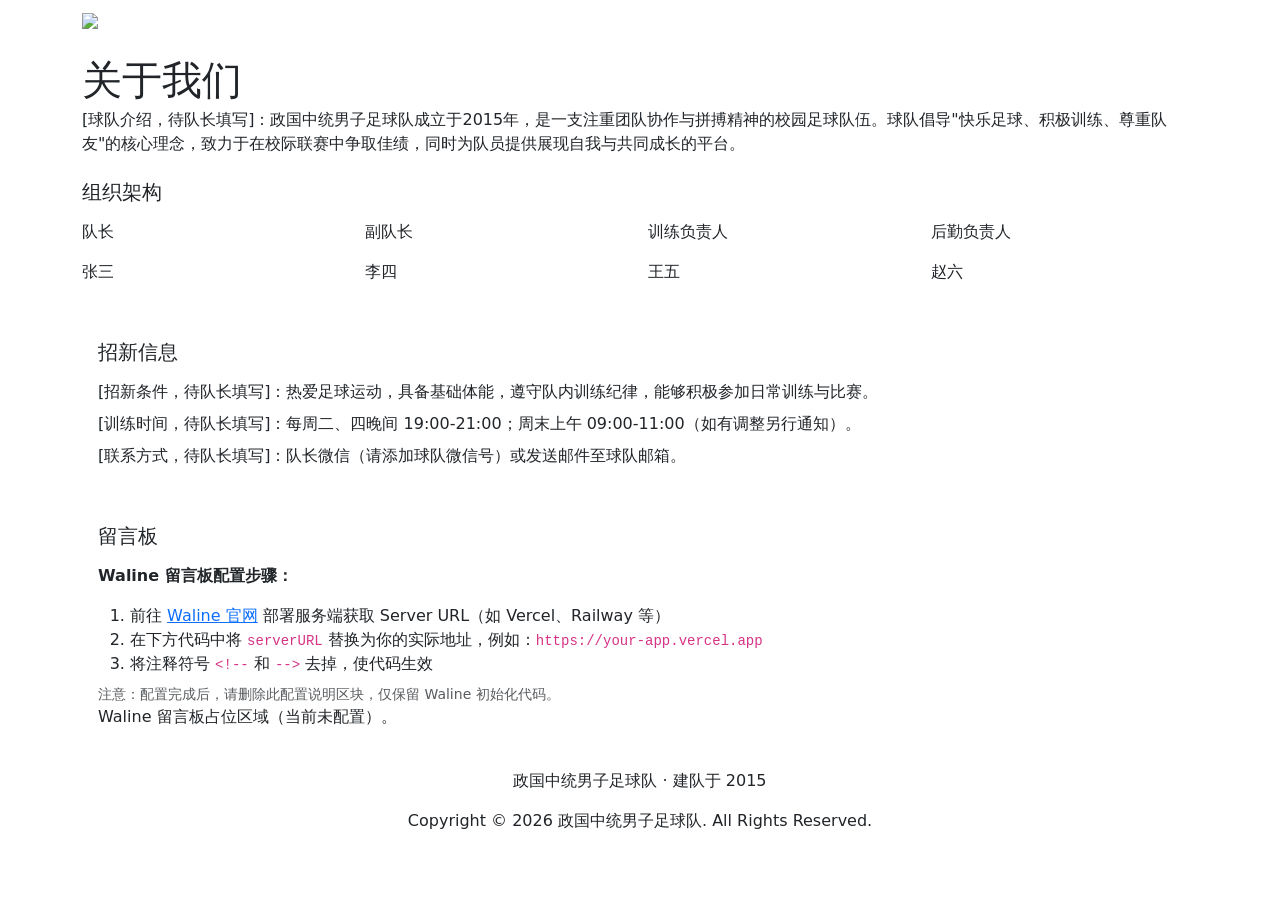
==== about.html @ 297b3bdf "Add files via upload" ====
<!doctype html>
<html lang="zh-CN">
  <head>
    <meta charset="UTF-8">
    <meta name="viewport" content="width=device-width, initial-scale=1.0">
    <title>政国中统男子足球队 | 关于我们</title>
    <link rel="stylesheet" href="https://cdn.jsdelivr.net/npm/bootstrap@5.3.0/dist/css/bootstrap.min.css">
    <link rel="stylesheet" href="https://cdn.jsdelivr.net/npm/bootstrap-icons@1.11.3/font/bootstrap-icons.css">
    <link rel="stylesheet" href="css/style.css">
  </head>
  <body>
    <nav class="navbar navbar-expand-lg navbar-dark team-navbar sticky-top" aria-label="主导航">
      <div class="container">
        <a class="navbar-brand d-flex align-items-center" href="index.html">
          <img src="img/logo-placeholder.png" alt="球队 Logo 占位" class="team-logo me-2">
          <span>政国中统足球队</span>
        </a>
        <button class="navbar-toggler text-white border border-light" type="button" data-bs-toggle="collapse" data-bs-target="#mainNavbar" aria-controls="mainNavbar" aria-expanded="false" aria-label="切换导航">
          <span class="navbar-toggler-icon"></span>
        </button>
        <div class="collapse navbar-collapse" id="mainNavbar">
          <ul class="navbar-nav ms-auto mb-2 mb-lg-0 gap-lg-2">
            <li class="nav-item"><a class="nav-link" href="index.html">首页</a></li>
            <li class="nav-item"><a class="nav-link" href="history.html">球队历史</a></li>
            <li class="nav-item"><a class="nav-link" href="roster.html">球队阵容</a></li>
            <li class="nav-item"><a class="nav-link" href="matches.html">赛事战绩</a></li>
            <li class="nav-item"><a class="nav-link" href="honors.html">荣誉殿堂</a></li>
            <li class="nav-item"><a class="nav-link" href="gallery.html">相册</a></li>
            <li class="nav-item"><a class="nav-link active" href="about.html">关于我们</a></li>
          </ul>
        </div>
      </div>
    </nav>

    <main class="section-block">
      <div class="container">
        <section class="mb-4">
          <h1 class="section-heading mb-1">关于我们</h1>
          <p class="section-subheading">[球队介绍，待队长填写]：政国中统男子足球队成立于2015年，是一支注重团队协作与拼搏精神的校园足球队伍。球队倡导"快乐足球、积极训练、尊重队友"的核心理念，致力于在校际联赛中争取佳绩，同时为队员提供展现自我与共同成长的平台。</p>
        </section>

        <section class="mb-4">
          <h2 class="h5 mb-3">组织架构</h2>
          <div class="row g-3 org-grid">
            <div class="col-6 col-lg-3">
              <article class="about-card">
                <p class="org-role">队长</p>
                <p class="org-name">张三</p>
              </article>
            </div>
            <div class="col-6 col-lg-3">
              <article class="about-card">
                <p class="org-role">副队长</p>
                <p class="org-name">李四</p>
              </article>
            </div>
            <div class="col-6 col-lg-3">
              <article class="about-card">
                <p class="org-role">训练负责人</p>
                <p class="org-name">王五</p>
              </article>
            </div>
            <div class="col-6 col-lg-3">
              <article class="about-card">
                <p class="org-role">后勤负责人</p>
                <p class="org-name">赵六</p>
              </article>
            </div>
          </div>
        </section>

        <section class="about-card p-3 mb-4">
          <h2 class="h5 mb-3">招新信息</h2>
          <p class="mb-2">[招新条件，待队长填写]：热爱足球运动，具备基础体能，遵守队内训练纪律，能够积极参加日常训练与比赛。</p>
          <p class="mb-2">[训练时间，待队长填写]：每周二、四晚间 19:00-21:00；周末上午 09:00-11:00（如有调整另行通知）。</p>
          <p class="mb-0">[联系方式，待队长填写]：队长微信（请添加球队微信号）或发送邮件至球队邮箱。</p>
        </section>

        <section class="about-card p-3">
          <h2 class="h5 mb-3">留言板</h2>
          <!-- Waline 留言板配置说明（完成配置后，将下方代码取消注释即可启用） -->
          <div class="waline-config-guide">
            <p><strong>Waline 留言板配置步骤：</strong></p>
            <ol class="mb-2">
              <li>前往 <a href="https://waline.js.org/" target="_blank">Waline 官网</a> 部署服务端获取 Server URL（如 Vercel、Railway 等）</li>
              <li>在下方代码中将 <code>serverURL</code> 替换为你的实际地址，例如：<code>https://your-app.vercel.app</code></li>
              <li>将注释符号 <code>&lt;!--</code> 和 <code>--&gt;</code> 去掉，使代码生效</li>
            </ol>
            <p class="mb-0 text-muted small">注意：配置完成后，请删除此配置说明区块，仅保留 Waline 初始化代码。</p>
          </div>
          <!--
          <link rel="stylesheet" href="https://unpkg.com/@waline/client@v3/dist/waline.css" />
          <div id="waline"></div>
          <script type="module">
            import { init } from "https://unpkg.com/@waline/client@v3/dist/waline.js";
            init({
              el: "#waline",
              serverURL: "https://your-waline-server.vercel.app",
              path: window.location.pathname
            });
          </script>
          -->
          <div class="placeholder-box">Waline 留言板占位区域（当前未配置）。</div>
        </section>
      </div>
    </main>

    <footer class="team-footer py-4">
      <div class="container text-center">
        <p>政国中统男子足球队 · 建队于 2015</p>
        <p>Copyright © <span id="footerYear"></span> 政国中统男子足球队. All Rights Reserved.</p>
      </div>
    </footer>

    <script src="https://cdn.jsdelivr.net/npm/bootstrap@5.3.0/dist/js/bootstrap.bundle.min.js"></script>
    <script src="js/main.js"></script>
  </body>
</html>
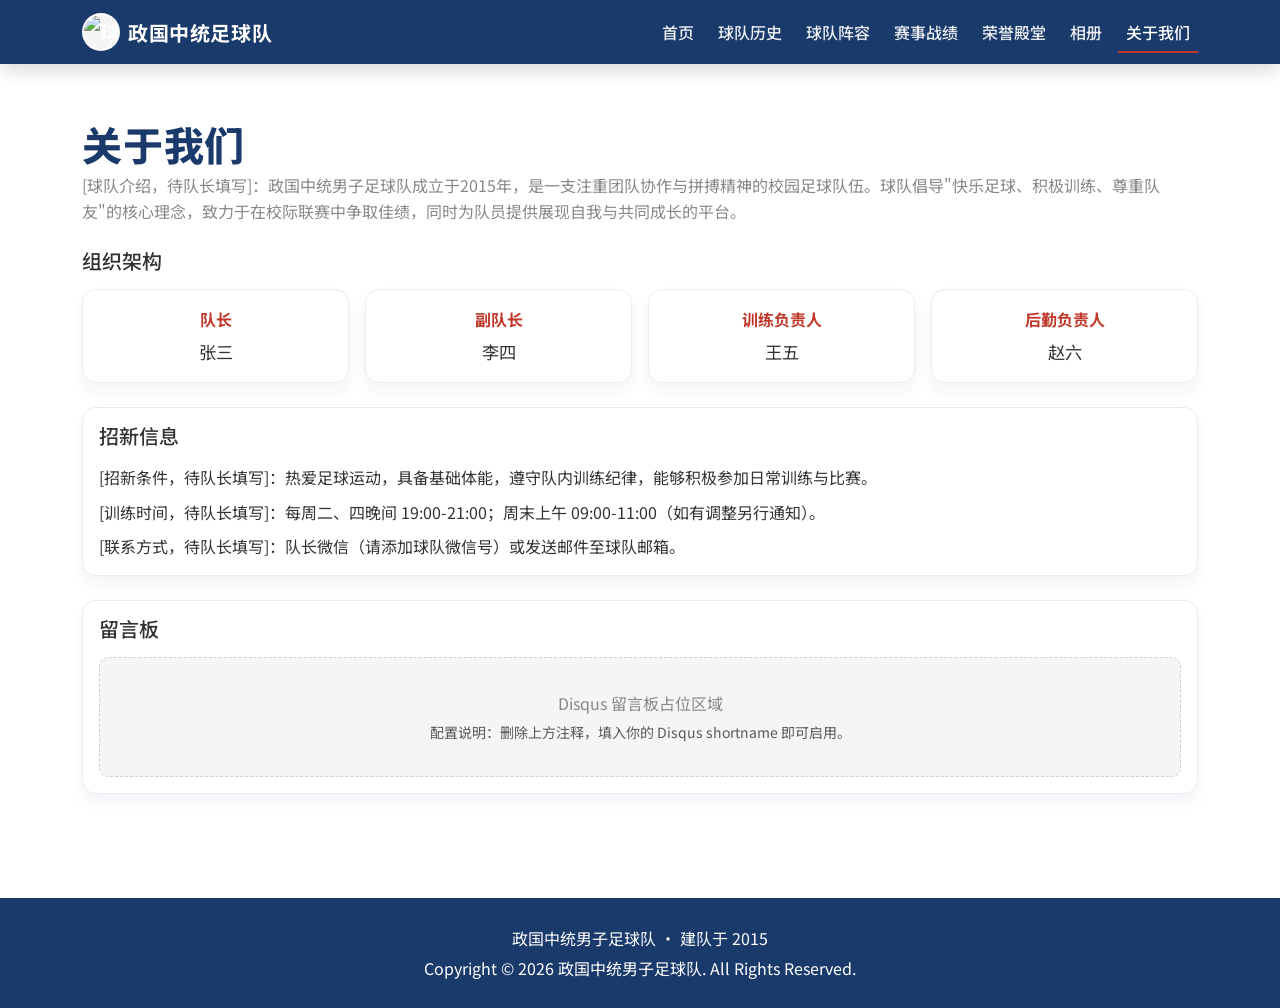
==== commit 25cf9f6d: "Add files via upload" ====
--- a/about.html
+++ b/about.html
@@ -78,29 +78,39 @@
 
         <section class="about-card p-3">
           <h2 class="h5 mb-3">留言板</h2>
-          <!-- Waline 留言板配置说明（完成配置后，将下方代码取消注释即可启用） -->
-          <div class="waline-config-guide">
-            <p><strong>Waline 留言板配置步骤：</strong></p>
-            <ol class="mb-2">
-              <li>前往 <a href="https://waline.js.org/" target="_blank">Waline 官网</a> 部署服务端获取 Server URL（如 Vercel、Railway 等）</li>
-              <li>在下方代码中将 <code>serverURL</code> 替换为你的实际地址，例如：<code>https://your-app.vercel.app</code></li>
-              <li>将注释符号 <code>&lt;!--</code> 和 <code>--&gt;</code> 去掉，使代码生效</li>
-            </ol>
-            <p class="mb-0 text-muted small">注意：配置完成后，请删除此配置说明区块，仅保留 Waline 初始化代码。</p>
+          <div id="disqus_thread"></div>
+          <noscript>请启用 JavaScript 查看留言板。</noscript>
+          <!--
+          Disqus 留言板配置步骤：
+          1. 前往 https://disqus.com 注册账号并创建站点，获取你的 shortname
+          2. 将下方的 "your-team-shortname" 替换为你的实际 shortname
+          3. 删除这些注释和 noscript 标签之间的所有内容，保留脚本标签
+          -->
+          <script>
+            /**
+             * Disqus 留言板配置
+             *
+             * 启用步骤：
+             * 1. 打开 https://disqus.com 注册并创建站点（选择 "I want to install Disqus on my site"）
+             * 2. Website Name 即你的 shortname，例如 "zhongtong-football"
+             * 3. 将下方的 shortname 替换为你的实际值
+             * 4. 将此 <script> 标签上方的 HTML 注释删除即可生效
+             */
+            var disqus_config = function () {
+              // this.page.url = window.location.href;
+              // this.page.identifier = window.location.pathname;
+            };
+            (function() {
+              var d = document, s = d.createElement('script');
+              s.src = 'https://your-team-shortname.disqus.com/embed.js';
+              s.setAttribute('data-timestamp', +new Date());
+              (d.head || d.body).appendChild(s);
+            })();
+          </script>
+          <div class="placeholder-box">
+            <p class="mb-1">Disqus 留言板占位区域</p>
+            <p class="mb-0 small text-muted">配置说明：删除上方注释，填入你的 Disqus shortname 即可启用。</p>
           </div>
-          <!--
-          <link rel="stylesheet" href="https://unpkg.com/@waline/client@v3/dist/waline.css" />
-          <div id="waline"></div>
-          <script type="module">
-            import { init } from "https://unpkg.com/@waline/client@v3/dist/waline.js";
-            init({
-              el: "#waline",
-              serverURL: "https://your-waline-server.vercel.app",
-              path: window.location.pathname
-            });
-          </script>
-          -->
-          <div class="placeholder-box">Waline 留言板占位区域（当前未配置）。</div>
         </section>
       </div>
     </main>
--- a/css/style.css
+++ b/css/style.css
@@ -0,0 +1,863 @@
+@import url("https://fonts.googleapis.com/css2?family=Noto+Sans+SC:wght@400;500;700;800&family=Teko:wght@500;700&display=swap");
+
+:root {
+  --team-white: #ffffff;
+  --team-blue: #1a3a6b;
+  --team-red: #c0392b;
+  --neutral-bg: #f5f5f5;
+  --text-main: #333333;
+  --text-muted: #888888;
+  --border-light: #e6e6e6;
+}
+
+* {
+  box-sizing: border-box;
+}
+
+body {
+  margin: 0;
+  color: var(--text-main);
+  background-color: var(--team-white);
+  font-family: "Noto Sans SC", "Microsoft YaHei", sans-serif;
+  line-height: 1.65;
+}
+
+a {
+  color: var(--team-blue);
+}
+
+a:hover {
+  color: var(--team-red);
+}
+
+.section-block {
+  padding: 3.5rem 0;
+}
+
+.section-heading {
+  margin-bottom: 1.4rem;
+  color: var(--team-blue);
+  font-weight: 800;
+  letter-spacing: 0.02em;
+}
+
+.section-subheading {
+  color: var(--text-muted);
+  margin-bottom: 1.5rem;
+}
+
+.team-navbar {
+  background-color: var(--team-blue);
+  box-shadow: 0 6px 18px rgba(0, 0, 0, 0.15);
+}
+
+.team-navbar .navbar-brand {
+  color: var(--team-white);
+  font-weight: 700;
+  letter-spacing: 0.03em;
+}
+
+.team-navbar .navbar-brand:hover {
+  color: var(--team-white);
+}
+
+.team-logo {
+  width: 38px;
+  height: 38px;
+  object-fit: cover;
+  border-radius: 50%;
+  border: 2px solid rgba(255, 255, 255, 0.8);
+  background: var(--neutral-bg);
+}
+
+.team-navbar .nav-link {
+  color: rgba(255, 255, 255, 0.92);
+  font-weight: 500;
+  border-bottom: 2px solid transparent;
+  padding-bottom: 0.35rem;
+}
+
+.team-navbar .nav-link:hover,
+.team-navbar .nav-link:focus {
+  color: var(--team-white);
+  border-bottom-color: rgba(192, 57, 43, 0.65);
+}
+
+.team-navbar .nav-link.active {
+  color: var(--team-white);
+  border-bottom-color: var(--team-red);
+}
+
+.hero-section {
+  position: relative;
+}
+
+.hero-carousel {
+  overflow: hidden;
+}
+
+.hero-slide {
+  position: relative;
+  min-height: 520px;
+  height: 62vh;
+  display: flex;
+  align-items: center;
+  color: var(--team-white);
+}
+
+.hero-slide::after {
+  content: "";
+  position: absolute;
+  inset: 0;
+  background-image: radial-gradient(circle at 20% 20%, rgba(255, 255, 255, 0.18), transparent 42%),
+    radial-gradient(circle at 80% 70%, rgba(255, 255, 255, 0.14), transparent 38%);
+}
+
+.slide-1 {
+  background: linear-gradient(135deg, #122748 0%, #1a3a6b 48%, #204a85 100%);
+}
+
+.slide-2 {
+  background: linear-gradient(135deg, #1a3a6b 0%, #2e578f 55%, #4b7bb3 100%);
+}
+
+.slide-3 {
+  background: linear-gradient(135deg, #0f2b55 0%, #375d94 45%, #8a2f2f 100%);
+}
+
+.slide-4 {
+  background: linear-gradient(135deg, #1a3a6b 0%, #203f71 55%, #c0392b 100%);
+}
+
+.slide-5 {
+  background: linear-gradient(135deg, #112440 0%, #1a3a6b 50%, #435f85 100%);
+}
+
+.hero-content {
+  position: relative;
+  z-index: 2;
+  max-width: 780px;
+}
+
+.hero-title {
+  margin-bottom: 1rem;
+  color: var(--team-white);
+  font-family: "Teko", sans-serif;
+  font-size: clamp(2.6rem, 7.5vw, 5.2rem);
+  letter-spacing: 0.06em;
+  line-height: 1;
+}
+
+.hero-subtitle {
+  max-width: 680px;
+  font-size: 1.08rem;
+  color: rgba(255, 255, 255, 0.92);
+}
+
+.hero-caption {
+  font-size: 0.95rem;
+  color: rgba(255, 255, 255, 0.85);
+}
+
+.stats-row {
+  margin-top: -4.4rem;
+  position: relative;
+  z-index: 3;
+}
+
+.stat-card {
+  background: var(--team-white);
+  border-radius: 0.85rem;
+  border: 1px solid var(--border-light);
+  box-shadow: 0 14px 30px rgba(17, 33, 58, 0.12);
+  text-align: center;
+  padding: 1rem 0.75rem;
+  height: 100%;
+}
+
+.stat-label {
+  font-size: 0.93rem;
+  color: var(--text-muted);
+  margin-bottom: 0.35rem;
+}
+
+.stat-value {
+  margin: 0;
+  color: var(--team-blue);
+  font-family: "Teko", sans-serif;
+  font-size: 2.1rem;
+  line-height: 1;
+}
+
+.match-ticker {
+  margin-top: 1.5rem;
+  background-color: var(--team-red);
+  color: var(--team-white);
+  border-radius: 0.75rem;
+}
+
+.match-item {
+  padding: 1rem 1.15rem;
+}
+
+.match-item strong {
+  display: block;
+  font-size: 1.05rem;
+  margin-bottom: 0.25rem;
+}
+
+.news-card {
+  border: 1px solid #ebeff5;
+  border-top: 4px solid var(--team-blue);
+  border-radius: 0.85rem;
+  box-shadow: 0 10px 20px rgba(20, 40, 70, 0.08);
+  transition: transform 0.2s ease, box-shadow 0.2s ease;
+  height: 100%;
+}
+
+.news-card:hover {
+  transform: translateY(-4px);
+  box-shadow: 0 16px 28px rgba(20, 40, 70, 0.12);
+}
+
+.news-tag {
+  display: inline-block;
+  font-size: 0.75rem;
+  font-weight: 700;
+  color: var(--team-white);
+  border-radius: 999px;
+  padding: 0.2rem 0.75rem;
+  margin-bottom: 0.7rem;
+}
+
+.news-tag.battle {
+  background-color: #1f8b4c;
+}
+
+.news-tag.notice {
+  background-color: #c0392b;
+}
+
+.news-tag.honor {
+  background-color: #1a3a6b;
+}
+
+.news-tag.activity {
+  background-color: #8a5f00;
+}
+
+.news-date {
+  color: var(--text-muted);
+  font-size: 0.88rem;
+  margin-bottom: 0.65rem;
+}
+
+.news-summary-link {
+  color: var(--text-main);
+  text-decoration: none;
+}
+
+.news-summary-link:hover {
+  color: var(--team-red);
+}
+
+.news-summary-link .read-hint {
+  font-size: 0.88rem;
+  color: var(--team-red);
+  display: block;
+  margin-top: 0.45rem;
+  font-weight: 700;
+}
+
+.news-more {
+  display: none;
+  margin-top: 0.75rem;
+  padding-top: 0.65rem;
+  border-top: 1px dashed #e0e5ec;
+  font-size: 0.94rem;
+  color: var(--text-muted);
+}
+
+.news-card.expanded .news-more {
+  display: block;
+}
+
+.honor-quick-card {
+  height: 100%;
+  border-radius: 0.85rem;
+  background: var(--team-blue);
+  color: var(--team-white);
+  text-align: center;
+  padding: 1.25rem 1rem;
+}
+
+.honor-quick-card i {
+  font-size: 1.9rem;
+  margin-bottom: 0.7rem;
+}
+
+.honor-quick-card h3 {
+  font-size: 1.1rem;
+  margin-bottom: 0.35rem;
+}
+
+.honor-quick-card p {
+  margin-bottom: 0;
+  color: rgba(255, 255, 255, 0.85);
+}
+
+.preview-scroll {
+  display: flex;
+  gap: 1rem;
+  overflow-x: auto;
+  padding-bottom: 0.4rem;
+}
+
+.preview-scroll::-webkit-scrollbar {
+  height: 7px;
+}
+
+.preview-scroll::-webkit-scrollbar-thumb {
+  background: #c9d3e0;
+  border-radius: 999px;
+}
+
+.player-preview-card {
+  text-decoration: none;
+  color: inherit;
+
+  min-width: 180px;
+  max-width: 180px;
+  border-radius: 0.75rem;
+  border: 1px solid #e8edf4;
+  background: var(--team-white);
+  box-shadow: 0 8px 16px rgba(20, 40, 70, 0.06);
+  overflow: hidden;
+}
+
+.player-avatar-square {
+  width: 100%;
+  aspect-ratio: 1 / 1;
+  background: var(--neutral-bg);
+  display: flex;
+  align-items: center;
+  justify-content: center;
+  color: #9ba6b6;
+  font-size: 1.9rem;
+}
+
+.player-avatar-circle {
+  width: 84px;
+  height: 84px;
+  border-radius: 50%;
+  background: var(--neutral-bg);
+  border: 2px solid #d6dee9;
+  display: flex;
+  align-items: center;
+  justify-content: center;
+  color: #9aa6b8;
+  margin: 0 auto 0.8rem;
+  font-size: 1.75rem;
+  overflow: hidden;
+}
+
+.player-photo {
+  width: 100%;
+  height: 100%;
+  object-fit: cover;
+}
+
+.player-meta {
+  padding: 0.85rem;
+}
+
+.player-name {
+  margin: 0;
+  color: var(--team-blue);
+  font-weight: 700;
+}
+
+.player-sub {
+  margin: 0.2rem 0 0;
+  color: var(--text-muted);
+  font-size: 0.88rem;
+}
+
+.group-section {
+  margin-bottom: 2.4rem;
+}
+
+.group-title {
+  display: flex;
+  align-items: center;
+  gap: 0.62rem;
+  margin: 0 0 1rem;
+  color: var(--team-blue);
+  font-size: 1.2rem;
+  font-weight: 700;
+  letter-spacing: 0.02em;
+}
+
+.group-title::before {
+  content: "";
+  width: 4px;
+  height: 1.25em;
+  border-radius: 2px;
+  background: var(--team-red);
+}
+
+.roster-card-grid {
+  display: flex;
+  flex-wrap: wrap;
+  gap: 20px;
+  width: 100%;
+  max-width: 940px;
+}
+
+.roster-card-item {
+  flex: 0 0 calc((100% - 60px) / 4);
+  max-width: calc((100% - 60px) / 4);
+}
+
+.roster-card,
+.alumni-card,
+.honor-card,
+.about-card,
+.table-wrap {
+  border: 1px solid #e8edf4;
+  border-radius: 0.85rem;
+  box-shadow: 0 8px 16px rgba(20, 40, 70, 0.05);
+  background: var(--team-white);
+}
+
+.roster-card {
+  position: relative;
+  width: 100%;
+  height: 300px;
+  border-radius: 8px;
+  border: 1px solid #e4e9f1;
+  overflow: hidden;
+  display: flex;
+  flex-direction: column;
+  box-shadow: 0 8px 18px rgba(20, 40, 70, 0.1);
+  transition: transform 0.2s ease, box-shadow 0.2s ease;
+}
+
+.roster-card-link {
+  display: block;
+  text-decoration: none;
+  color: inherit;
+}
+
+.roster-card:hover {
+  transform: translateY(-4px);
+  box-shadow: 0 14px 24px rgba(20, 40, 70, 0.16);
+}
+
+.roster-card::after {
+  content: "";
+  position: absolute;
+  left: 0;
+  right: 0;
+  bottom: 0;
+  height: 6px;
+  background: var(--team-red);
+}
+
+.roster-card-top {
+  position: relative;
+  height: 70%;
+  background: #f0f0f0;
+  overflow: hidden;
+}
+
+.roster-avatar-wrap {
+  width: 100%;
+  height: 100%;
+  display: flex;
+  align-items: center;
+  justify-content: center;
+}
+
+.roster-avatar-wrap .player-photo {
+  width: 100%;
+  height: 100%;
+  object-fit: cover;
+}
+
+.roster-avatar-wrap .bi-person-fill {
+  color: #c2c8d3;
+  font-size: 9rem;
+  line-height: 1;
+}
+
+.roster-jersey-number {
+  position: absolute;
+  left: 0.7rem;
+  top: 0.35rem;
+  font-family: "Teko", sans-serif;
+  font-size: 2.5rem;
+  font-weight: 700;
+  color: rgba(26, 58, 107, 0.55);
+  line-height: 1;
+  z-index: 2;
+}
+
+.roster-card-info {
+  height: 30%;
+  padding: 0.95rem 0.85rem 1rem;
+  background: var(--team-white);
+  display: flex;
+  align-items: flex-end;
+  justify-content: space-between;
+  gap: 0.7rem;
+}
+
+.roster-position-badge {
+  display: inline-flex;
+  align-items: center;
+  justify-content: center;
+  border-radius: 4px;
+  background: var(--team-red);
+  color: var(--team-white);
+  font-size: 0.72rem;
+  font-weight: 700;
+  letter-spacing: 0.05em;
+  padding: 0.25rem 0.48rem;
+  line-height: 1;
+}
+
+.roster-player-name {
+  margin: 0;
+  color: var(--team-blue);
+  font-size: 1.03rem;
+  font-weight: 700;
+  text-align: right;
+  line-height: 1.2;
+}
+
+.timeline-intro {
+  border-left: 4px solid var(--team-blue);
+  background: #f7f9fc;
+  border-radius: 0.55rem;
+  padding: 1rem 1.1rem;
+  margin-bottom: 2rem;
+}
+
+.timeline {
+  list-style: none;
+  margin: 0;
+  padding: 0;
+  position: relative;
+}
+
+.timeline::before {
+  content: "";
+  position: absolute;
+  left: 50%;
+  top: 0;
+  bottom: 0;
+  width: 4px;
+  margin-left: -2px;
+  background: #d9e1ec;
+}
+
+.timeline-item {
+  position: relative;
+  width: 50%;
+  padding-right: 2.2rem;
+  margin-bottom: 2rem;
+}
+
+.timeline-item:nth-child(even) {
+  margin-left: 50%;
+  padding-right: 0;
+  padding-left: 2.2rem;
+}
+
+.timeline-dot {
+  position: absolute;
+  top: 0.85rem;
+  right: -8px;
+  width: 16px;
+  height: 16px;
+  border-radius: 50%;
+  border: 3px solid var(--team-white);
+  background: var(--team-blue);
+  box-shadow: 0 0 0 2px rgba(26, 58, 107, 0.2);
+}
+
+.timeline-item:nth-child(even) .timeline-dot {
+  right: auto;
+  left: -8px;
+}
+
+.timeline-dot.important {
+  background: var(--team-red);
+  box-shadow: 0 0 0 2px rgba(192, 57, 43, 0.2);
+}
+
+.timeline-card {
+  border: 1px solid #e5ebf3;
+  border-radius: 0.8rem;
+  background: var(--team-white);
+  padding: 1rem;
+  box-shadow: 0 10px 20px rgba(20, 40, 70, 0.06);
+}
+
+.timeline-year {
+  margin: 0;
+  color: var(--team-blue);
+  font-family: "Teko", sans-serif;
+  font-size: 2rem;
+  line-height: 1;
+}
+
+.timeline-event {
+  margin: 0.25rem 0 0.45rem;
+  font-size: 1.08rem;
+  font-weight: 700;
+}
+
+.filter-wrap .btn {
+  border-radius: 999px;
+  margin: 0 0.35rem 0.55rem 0;
+}
+
+.btn-team-primary {
+  background-color: var(--team-red);
+  border-color: var(--team-red);
+  color: var(--team-white);
+}
+
+.btn-team-primary:hover,
+.btn-team-primary:focus {
+  background-color: #9e2f23;
+  border-color: #9e2f23;
+  color: var(--team-white);
+}
+
+.btn-team-outline {
+  border-color: #c5cfde;
+  color: var(--team-blue);
+}
+
+.btn-team-outline:hover,
+.btn-team-outline:focus {
+  background: var(--team-blue);
+  border-color: var(--team-blue);
+  color: var(--team-white);
+}
+
+.badge-result {
+  font-weight: 700;
+  border-radius: 999px;
+  padding: 0.28rem 0.62rem;
+}
+
+.badge-result-w {
+  background: #dff3e4;
+  color: #1f8b4c;
+}
+
+.badge-result-d {
+  background: #fff0cc;
+  color: #8a5f00;
+}
+
+.badge-result-l {
+  background: #fde3e1;
+  color: #b33124;
+}
+
+.honor-icon {
+  width: 46px;
+  height: 46px;
+  border-radius: 50%;
+  background: #edf3fb;
+  color: var(--team-blue);
+  display: inline-flex;
+  align-items: center;
+  justify-content: center;
+  font-size: 1.3rem;
+}
+
+.gallery-filter .btn {
+  border-radius: 999px;
+  margin-right: 0.45rem;
+}
+
+.gallery-filter .btn.active {
+  background: var(--team-red);
+  color: var(--team-white);
+  border-color: var(--team-red);
+}
+
+.gallery-item {
+  cursor: pointer;
+}
+
+.gallery-placeholder {
+  aspect-ratio: 4 / 3;
+  border-radius: 0.7rem;
+  background: linear-gradient(135deg, #dfe6f0 0%, #ced8e6 100%);
+  border: 1px solid #c9d3e0;
+  color: #5f6f84;
+  display: flex;
+  align-items: center;
+  justify-content: center;
+  font-weight: 700;
+  text-align: center;
+  padding: 0.75rem;
+}
+
+.lightbox-placeholder {
+  aspect-ratio: 4 / 3;
+  border-radius: 0.8rem;
+  background: linear-gradient(135deg, #e2e8f1 0%, #d2dbe9 100%);
+  color: #4f6077;
+  border: 1px solid #c8d2e0;
+  display: flex;
+  align-items: center;
+  justify-content: center;
+  font-size: 1.2rem;
+  font-weight: 700;
+  text-align: center;
+  padding: 1rem;
+}
+
+.org-grid .about-card {
+  padding: 1rem;
+  text-align: center;
+}
+
+.org-role {
+  color: var(--team-red);
+  font-weight: 700;
+  margin-bottom: 0.35rem;
+}
+
+.org-name {
+  margin-bottom: 0;
+  font-size: 1.08rem;
+}
+
+.placeholder-box {
+  background: var(--neutral-bg);
+  border: 1px dashed #d2d2d2;
+  border-radius: 0.6rem;
+  color: var(--text-muted);
+  text-align: center;
+  padding: 2rem 1rem;
+}
+
+.load-error,
+.empty-state {
+  border-radius: 0.55rem;
+  padding: 0.8rem 1rem;
+  margin: 0.35rem 0;
+}
+
+.load-error {
+  background: #fde9e7;
+  color: #9e2f23;
+  border: 1px solid #f7c9c4;
+}
+
+.empty-state {
+  background: #eef3f9;
+  color: #4e627d;
+  border: 1px solid #d8e1ee;
+}
+
+.team-footer {
+  margin-top: 3rem;
+  background: var(--team-blue);
+  color: var(--team-white);
+}
+
+.team-footer p {
+  margin: 0.2rem 0;
+}
+
+@media (max-width: 991.98px) {
+  .hero-slide {
+    min-height: 460px;
+    height: 68vh;
+  }
+
+  .stats-row {
+    margin-top: -3.5rem;
+  }
+
+  .timeline::before {
+    left: 10px;
+    margin-left: 0;
+  }
+
+  .timeline-item,
+  .timeline-item:nth-child(even) {
+    width: 100%;
+    margin-left: 0;
+    padding-left: 2rem;
+    padding-right: 0;
+  }
+
+  .timeline-dot,
+  .timeline-item:nth-child(even) .timeline-dot {
+    left: 2px;
+    right: auto;
+  }
+
+  .roster-card-grid {
+    max-width: 700px;
+  }
+
+  .roster-card-item {
+    flex: 0 0 calc((100% - 40px) / 3);
+    max-width: calc((100% - 40px) / 3);
+  }
+}
+
+@media (max-width: 575.98px) {
+  .section-block {
+    padding: 2.6rem 0;
+  }
+
+  .hero-slide {
+    min-height: 430px;
+  }
+
+  .hero-subtitle {
+    font-size: 0.97rem;
+  }
+
+  .stats-row {
+    margin-top: -2.8rem;
+  }
+
+  .roster-card-grid {
+    max-width: none;
+  }
+
+  .roster-card-item {
+    flex: 0 0 calc((100% - 20px) / 2);
+    max-width: calc((100% - 20px) / 2);
+  }
+
+  .roster-card {
+    height: 280px;
+  }
+
+  .roster-avatar-wrap .bi-person-fill {
+    font-size: 7.2rem;
+  }
+
+  .roster-jersey-number {
+    font-size: 2.2rem;
+  }
+
+  .roster-player-name {
+    font-size: 0.95rem;
+  }
+}
